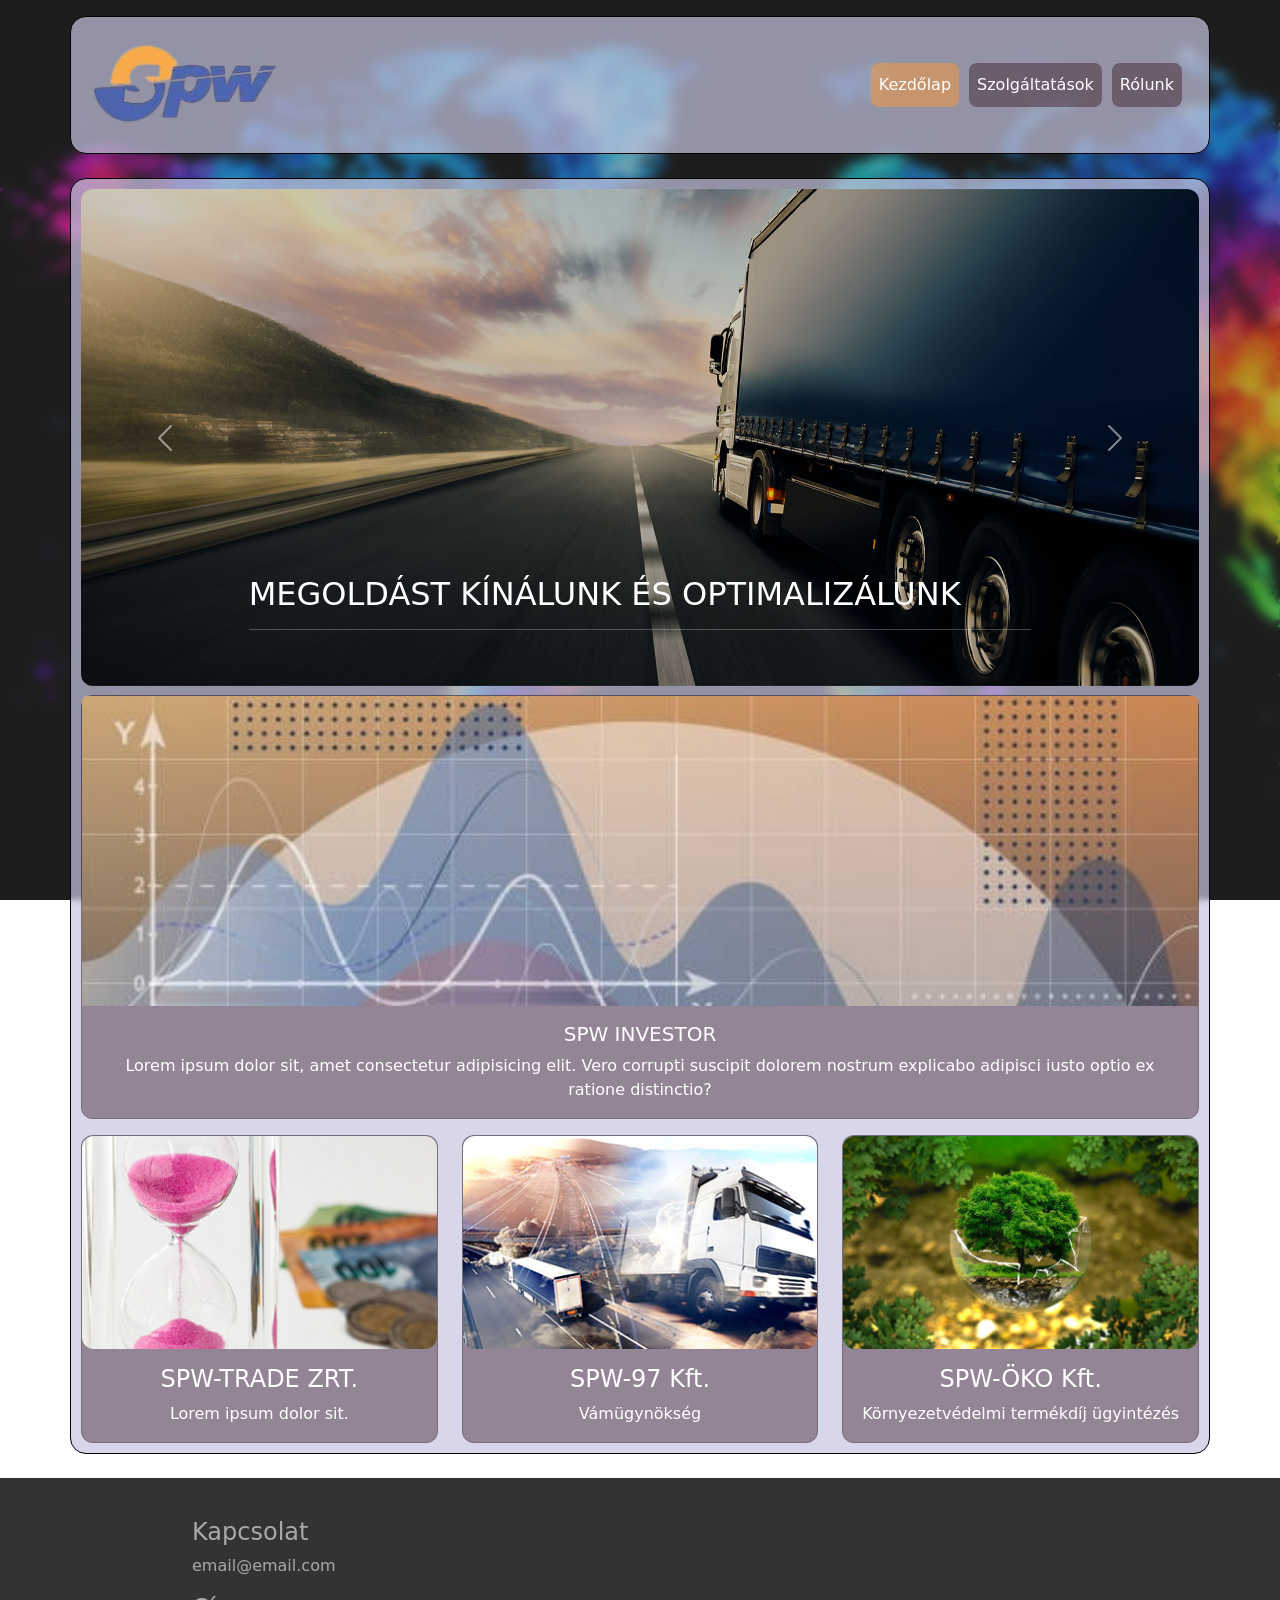
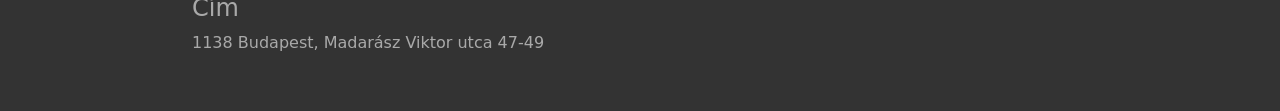
==== index.html @ d79ac4b3 "cropped logo" ====
<!DOCTYPE html>
<html lang="hu">

<head>
    <meta charset="UTF-8">
    <meta name="viewport" content="width=device-width, initial-scale=1.0">
    <title>SPW Csoport - Vámügynökség</title>
    <link href="https://cdn.jsdelivr.net/npm/bootstrap@5.3.8/dist/css/bootstrap.min.css" rel="stylesheet"
        integrity="sha384-sRIl4kxILFvY47J16cr9ZwB07vP4J8+LH7qKQnuqkuIAvNWLzeN8tE5YBujZqJLB" crossorigin="anonymous">
    <link rel="stylesheet" href="css/style.css">
</head>

<body>
    <div class="container my-3" id="navbar">
        <nav class="navbar navbar-expand-lg">
            <div class="container-fluid">
                <a class="navbar-brand" href="#">
                    <img src="Pics/SPWLogo.png" alt="SPW logó">
                </a>
                <button class="navbar-toggler" type="button" data-bs-toggle="collapse"
                    data-bs-target="#navbarNavAltMarkup" aria-controls="navbarNavAltMarkup" aria-expanded="false"
                    aria-label="Menü váltása">
                    <span class="navbar-toggler-icon"></span>
                </button>
                <div class="collapse navbar-collapse" id="navbarNavAltMarkup">
                    <div class="navbar-nav ms-auto">
                        <a class="nav-link active" aria-current="page" href="index.html">Kezdőlap</a>
                        <a class="nav-link" href="services.html">Szolgáltatások</a>
                        <a class="nav-link" href="about.html">Rólunk</a>
                    </div>
                </div>
            </div>
        </nav>
    </div>
    <div class="container my-4" style="margin-top: 160px;">
        <div class="carousel-center" style="margin-bottom: 9px;">
            <div id="carouselExampleAutoplaying" class="carousel slide" data-bs-ride="carousel">
                <div class="carousel-inner">
                    <div class="carousel-item active">
                        <img src="Pics/slide01.jpg" class="d-block mx-auto w-100" alt="Slide 1">
                        <div class="carousel-caption text-start">
                            <h2>
                                MEGOLDÁST KÍNÁLUNK ÉS OPTIMALIZÁLUNK
                            </h2>
                            <hr>
                        </div>
                    </div>
                    <div class="carousel-item">
                        <img src="Pics/slide02.jpg" class="d-block mx-auto w-100" alt="Slide 2">
                        <div class="carousel-caption text-start">
                            <h2>
                                TELJESKÖRŰ VÁMÜGYINTÉZÉS
                            </h2>
                            <hr>
                        </div>
                    </div>
                    <div class="carousel-item">
                        <img src="Pics/spw-slide3-oko.jpg" class="d-block mx-auto w-100" alt="Slide 3">
                        <div class="carousel-caption text-start">
                            <h2>
                                SPW ŐKO KFT.
                            </h2>
                            <hr>
                            <p>
                                Környezetvédelmi termékdíj ügyintézés
                            </p>
                        </div>
                    </div>
                </div>
                <button class="carousel-control-prev" type="button" data-bs-target="#carouselExampleAutoplaying"
                    data-bs-slide="prev">
                    <span class="carousel-control-prev-icon" aria-hidden="true"></span>
                    <span class="visually-hidden">Előző</span>
                </button>
                <button class="carousel-control-next" type="button" data-bs-target="#carouselExampleAutoplaying"
                    data-bs-slide="next">
                    <span class="carousel-control-next-icon" aria-hidden="true"></span>
                    <span class="visually-hidden">Következő</span>
                </button>
            </div>
        </div>

        <div class="card mb-3" style="border-radius: 12px;">
            <img src="Pics/graph.jpg" class="card-img-top" alt="...">
            <div class="card-body">
                <h5 class="card-title">SPW INVESTOR</h5>
                Lorem ipsum dolor sit, amet consectetur adipisicing elit. Vero corrupti suscipit dolorem nostrum explicabo adipisci iusto optio ex ratione distinctio?
    
            </div>
        </div>
        <div class="row row-cols-lg-3 row-cols-md-3 row-cols-sm-1 row-cols-1">
            <div class="col card-corner">
                <div class="card w-100" style="width: 18rem; border-radius: 12px;">
                    <img src="Pics/spw-investor.jpg" class="card-img-top" alt="..." style="border-radius: 12px;">
                    <div class="card-body">
                        <h4 class="card-text">SPW-TRADE ZRT.</h4>
                        <p class="card-text">Lorem ipsum dolor sit.</p>
                    </div>
                </div>
            </div>
            <div class="col card-corner">
                <div class="card w-100" style="width: 18rem; border-radius: 12px;">
                    <img src="Pics/img01.jpg" class="card-img-top" alt="..." style="border-radius: 12px;">
                    <div class="card-body">
                        <h4 class="card-text">SPW-97 Kft.</h4>
                        <p class="card-text">Vámügynökség</p>
                    </div>
                </div>
            </div>
            <div class="col">
                <div class="card w-100" style="width: 18rem; border-radius: 12px;">
                    <img src="Pics/spw-oko.jpg" class="card-img-top" alt="..." style="border-radius: 12px;">
                    <div class="card-body">
                        <h4 class="card-text">SPW-ÖKO Kft.</h4>
                        <p class="card-text">Környezetvédelmi termékdíj ügyintézés</p>
                    </div>
                </div>
            </div>
        </div>
    </div>
    <footer>
        <h4>Kapcsolat</h4>
        <p>email@email.com</p>

        <h4>Cím</h4>
        <p>
            1138 Budapest,
            Madarász Viktor utca 47-49
        </p>
    </footer>





    <script src="https://cdn.jsdelivr.net/npm/bootstrap@5.3.8/dist/js/bootstrap.bundle.min.js"
        integrity="sha384-FKyoEForCGlyvwx9Hj09JcYn3nv7wiPVlz7YYwJrWVcXK/BmnVDxM+D2scQbITxI"
        crossorigin="anonymous"></script>
</body>

</html>
---- css/style.css ----
* {
    box-sizing: border-box;
}

body {
    position: relative;
    min-height: 100vh;
    background-image: url(../Pics/Neon_Ink_Splash_World_Map.png);
    background-size: cover;
    background-repeat: no-repeat;
    background-attachment: fixed;
    color: rgb(80, 80, 80);
}

body::before {
    content: "";
    position: fixed;
    inset: 0;                      /* top:0; right:0; bottom:0; left:0; helyett */
    background-color: rgba(73, 73, 73, 0.4); 
    backdrop-filter: blur(6px);
    -webkit-backdrop-filter: blur(6px);
    z-index: -1;                  
    pointer-events: none;          /* ne blokkolja a kattintásokat */
}


header {
    text-align: center;
}

/* Konténer - sötét, blur háttér */
.container {
    background: rgba(199, 199, 224, 0.7);
    border-radius: 16px;
    border: 1px solid #000;
    -webkit-backdrop-filter: blur(3px);
    backdrop-filter: blur(3px);
    padding: 10px;
    text-align: center;
}

/* Nav linkek stílusa Bootstrap */
.navbar-nav .nav-link {
    color: white;
    background-color: rgba(45, 12, 23, 0.4);
    padding: 10px;
    margin: 5px;
    border-radius: 8px;
    transition: transform 100ms ease, background-color 100ms ease;
}
#navbar{
    position: sticky;
    overflow: hidden;
    top: 0;
    z-index: 2; 
}

.navbar-nav .nav-link:hover,
.navbar-nav .nav-link:focus {
    color: #fff;
    transform: scale(1.15);
    background-color: rgba(235, 152, 73, 0.8);
    border: 2px solid navy;
    border-radius: 8px;
}

.navbar-nav .nav-link.active {
    background-color: rgba(235, 152, 73, 0.6);
    color: #fff;
}

/* Logó */
.navbar-brand img {
    height: 90px;
    width: auto;
}

/* Carousel középre igazítása */
.carousel-center {
    display: flex;
    justify-content: center;
}

.carousel-center .carousel {
    width: 100%;
}

.carousel-center .carousel-item img {
    border-radius: 12px;
}

/* Mobilon kisebb margók */
@media (max-width: 768px) {
    .carousel-center .carousel {
        width: 100%;
    }
    .navbar-nav .nav-link {
        margin: 2px 0;
    }
}

footer{
    background-color: rgba(0,0,0,0.8);
    padding: 40px 15%;
    color: darkgrey;
}
.card-img-top:hover{
    opacity: 80%;
        
}
.card{
    background-color: rgba(45, 12, 23, 0.4);
    color: white;
}
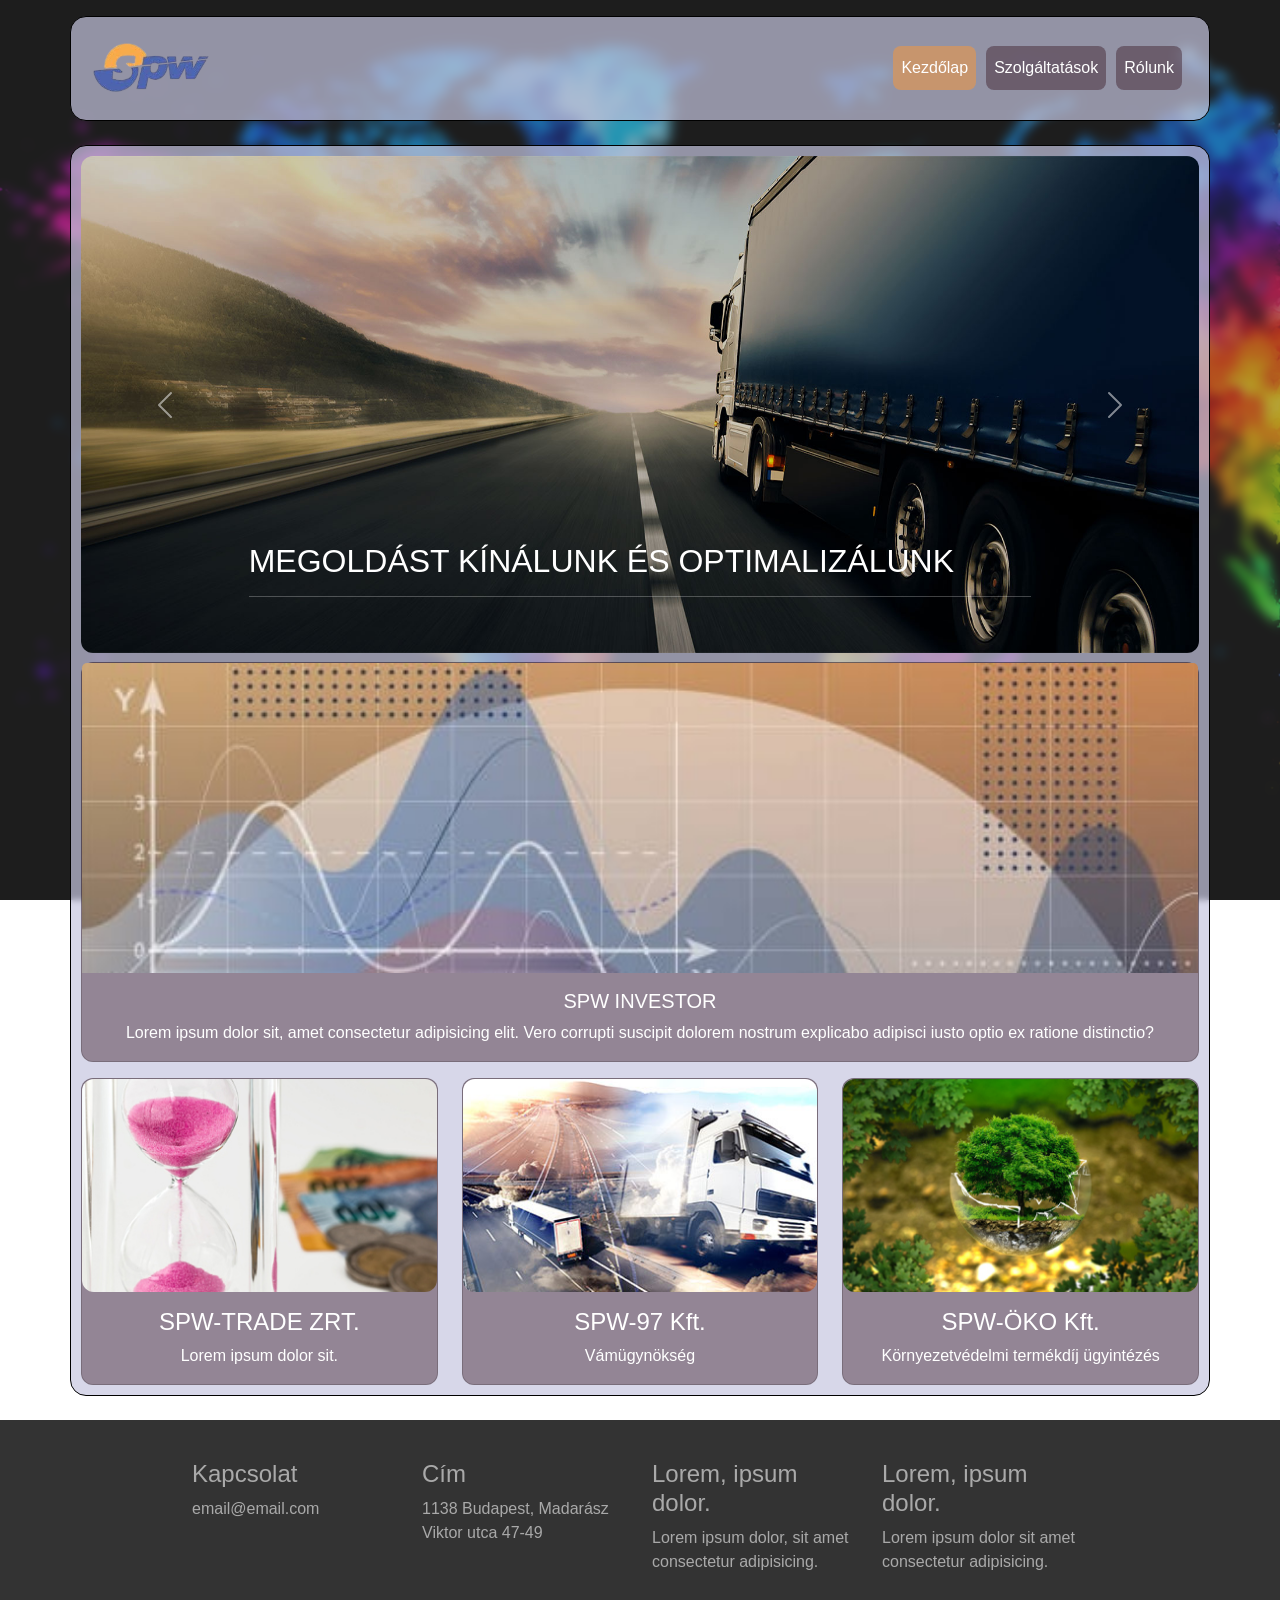
==== commit 4605694d: "footer" ====
--- a/index.html
+++ b/index.html
@@ -15,7 +15,7 @@
         <nav class="navbar navbar-expand-lg">
             <div class="container-fluid">
                 <a class="navbar-brand" href="#">
-                    <img src="Pics/SPWLogo.png" alt="SPW logó">
+                    <img src="Pics/SPWLogo.png" alt="SPW logó" style="width: 120px; height:auto;">
                 </a>
                 <button class="navbar-toggler" type="button" data-bs-toggle="collapse"
                     data-bs-target="#navbarNavAltMarkup" aria-controls="navbarNavAltMarkup" aria-expanded="false"
@@ -39,7 +39,7 @@
                     <div class="carousel-item active">
                         <img src="Pics/slide01.jpg" class="d-block mx-auto w-100" alt="Slide 1">
                         <div class="carousel-caption text-start">
-                            <h2>
+                            <h2 class="white-h2">
                                 MEGOLDÁST KÍNÁLUNK ÉS OPTIMALIZÁLUNK
                             </h2>
                             <hr>
@@ -48,7 +48,7 @@
                     <div class="carousel-item">
                         <img src="Pics/slide02.jpg" class="d-block mx-auto w-100" alt="Slide 2">
                         <div class="carousel-caption text-start">
-                            <h2>
+                            <h2 class="white-h2">
                                 TELJESKÖRŰ VÁMÜGYINTÉZÉS
                             </h2>
                             <hr>
@@ -57,11 +57,11 @@
                     <div class="carousel-item">
                         <img src="Pics/spw-slide3-oko.jpg" class="d-block mx-auto w-100" alt="Slide 3">
                         <div class="carousel-caption text-start">
-                            <h2>
+                            <h2 class="white-h2">
                                 SPW ŐKO KFT.
                             </h2>
                             <hr>
-                            <p>
+                            <p class="white-p">
                                 Környezetvédelmi termékdíj ügyintézés
                             </p>
                         </div>
@@ -84,8 +84,9 @@
             <img src="Pics/graph.jpg" class="card-img-top" alt="...">
             <div class="card-body">
                 <h5 class="card-title">SPW INVESTOR</h5>
-                Lorem ipsum dolor sit, amet consectetur adipisicing elit. Vero corrupti suscipit dolorem nostrum explicabo adipisci iusto optio ex ratione distinctio?
-    
+                Lorem ipsum dolor sit, amet consectetur adipisicing elit. Vero corrupti suscipit dolorem nostrum
+                explicabo adipisci iusto optio ex ratione distinctio?
+
             </div>
         </div>
         <div class="row row-cols-lg-3 row-cols-md-3 row-cols-sm-1 row-cols-1">
@@ -119,14 +120,28 @@
         </div>
     </div>
     <footer>
-        <h4>Kapcsolat</h4>
-        <p>email@email.com</p>
+        <div class="row row-cols-lg-4 row-cols-md-2 row-cols-1">
+            <div class="col">
 
-        <h4>Cím</h4>
-        <p>
-            1138 Budapest,
-            Madarász Viktor utca 47-49
-        </p>
+                <h4>Kapcsolat</h4>
+                <p>email@email.com</p>
+            </div>
+            <div class="col">
+                <h4>Cím</h4>
+                <p>
+                    1138 Budapest,
+                    Madarász Viktor utca 47-49
+                </p>
+            </div>
+            <div class="col">
+                <h4>Lorem, ipsum dolor.</h4>
+                Lorem ipsum dolor, sit amet consectetur adipisicing.
+            </div>
+            <div class="col">
+                <h4>Lorem, ipsum dolor.</h4>
+                <p>Lorem ipsum dolor sit amet consectetur adipisicing.</p>
+            </div>
+        </div>
     </footer>
 
 
--- a/css/style.css
+++ b/css/style.css
@@ -11,6 +11,7 @@
     background-repeat: no-repeat;
     background-attachment: fixed;
     color: rgb(80, 80, 80);
+    font-family: Helvetica;
 }
 
 body::before {
@@ -112,4 +113,10 @@
 .card{
     background-color: rgba(45, 12, 23, 0.4);
     color: white;
+}
+h2{
+    color: #404040;
+}
+.white-h2, .white-p{
+    color:white;
 }
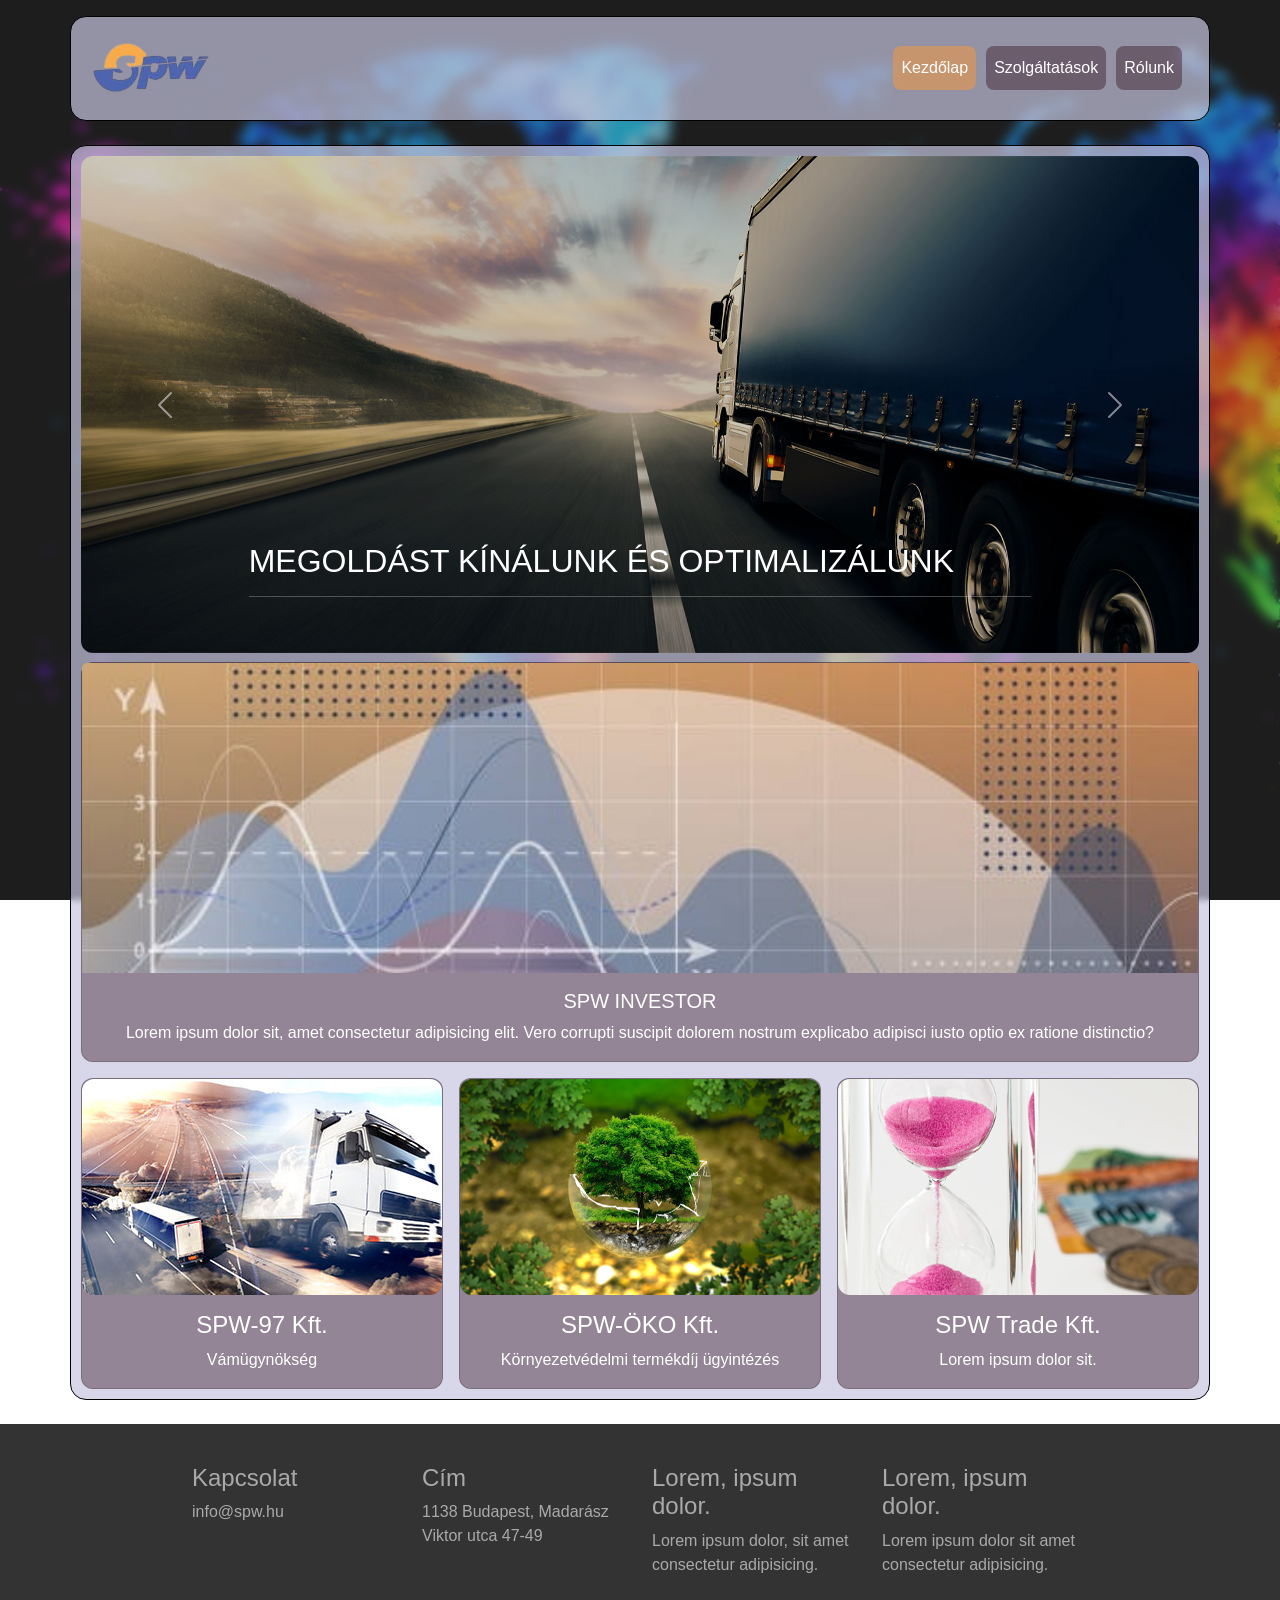
==== commit 648a1955: "fixed typos" ====
--- a/index.html
+++ b/index.html
@@ -14,7 +14,7 @@
     <div class="container my-3" id="navbar">
         <nav class="navbar navbar-expand-lg">
             <div class="container-fluid">
-                <a class="navbar-brand" href="#">
+                <a class="navbar-brand" href="index.html">
                     <img src="Pics/SPWLogo.png" alt="SPW logó" style="width: 120px; height:auto;">
                 </a>
                 <button class="navbar-toggler" type="button" data-bs-toggle="collapse"
@@ -58,7 +58,7 @@
                         <img src="Pics/spw-slide3-oko.jpg" class="d-block mx-auto w-100" alt="Slide 3">
                         <div class="carousel-caption text-start">
                             <h2 class="white-h2">
-                                SPW ŐKO KFT.
+                                SPW-ÖKO Kft.
                             </h2>
                             <hr>
                             <p class="white-p">
@@ -89,16 +89,7 @@
 
             </div>
         </div>
-        <div class="row row-cols-lg-3 row-cols-md-3 row-cols-sm-1 row-cols-1">
-            <div class="col card-corner">
-                <div class="card w-100" style="width: 18rem; border-radius: 12px;">
-                    <img src="Pics/spw-investor.jpg" class="card-img-top" alt="..." style="border-radius: 12px;">
-                    <div class="card-body">
-                        <h4 class="card-text">SPW-TRADE ZRT.</h4>
-                        <p class="card-text">Lorem ipsum dolor sit.</p>
-                    </div>
-                </div>
-            </div>
+        <div class="row row-cols-lg-3 row-cols-md-3 row-cols-sm-1 row-cols-1 g-3">
             <div class="col card-corner">
                 <div class="card w-100" style="width: 18rem; border-radius: 12px;">
                     <img src="Pics/img01.jpg" class="card-img-top" alt="..." style="border-radius: 12px;">
@@ -117,6 +108,15 @@
                     </div>
                 </div>
             </div>
+            <div class="col card-corner">
+                <div class="card w-100" style="width: 18rem; border-radius: 12px;">
+                    <img src="Pics/spw-investor.jpg" class="card-img-top" alt="..." style="border-radius: 12px;">
+                    <div class="card-body">
+                        <h4 class="card-text">SPW Trade Kft.</h4>
+                        <p class="card-text">Lorem ipsum dolor sit.</p>
+                    </div>
+                </div>
+            </div>
         </div>
     </div>
     <footer>
@@ -124,7 +124,7 @@
             <div class="col">
 
                 <h4>Kapcsolat</h4>
-                <p>email@email.com</p>
+                <p>info@spw.hu</p>
             </div>
             <div class="col">
                 <h4>Cím</h4>
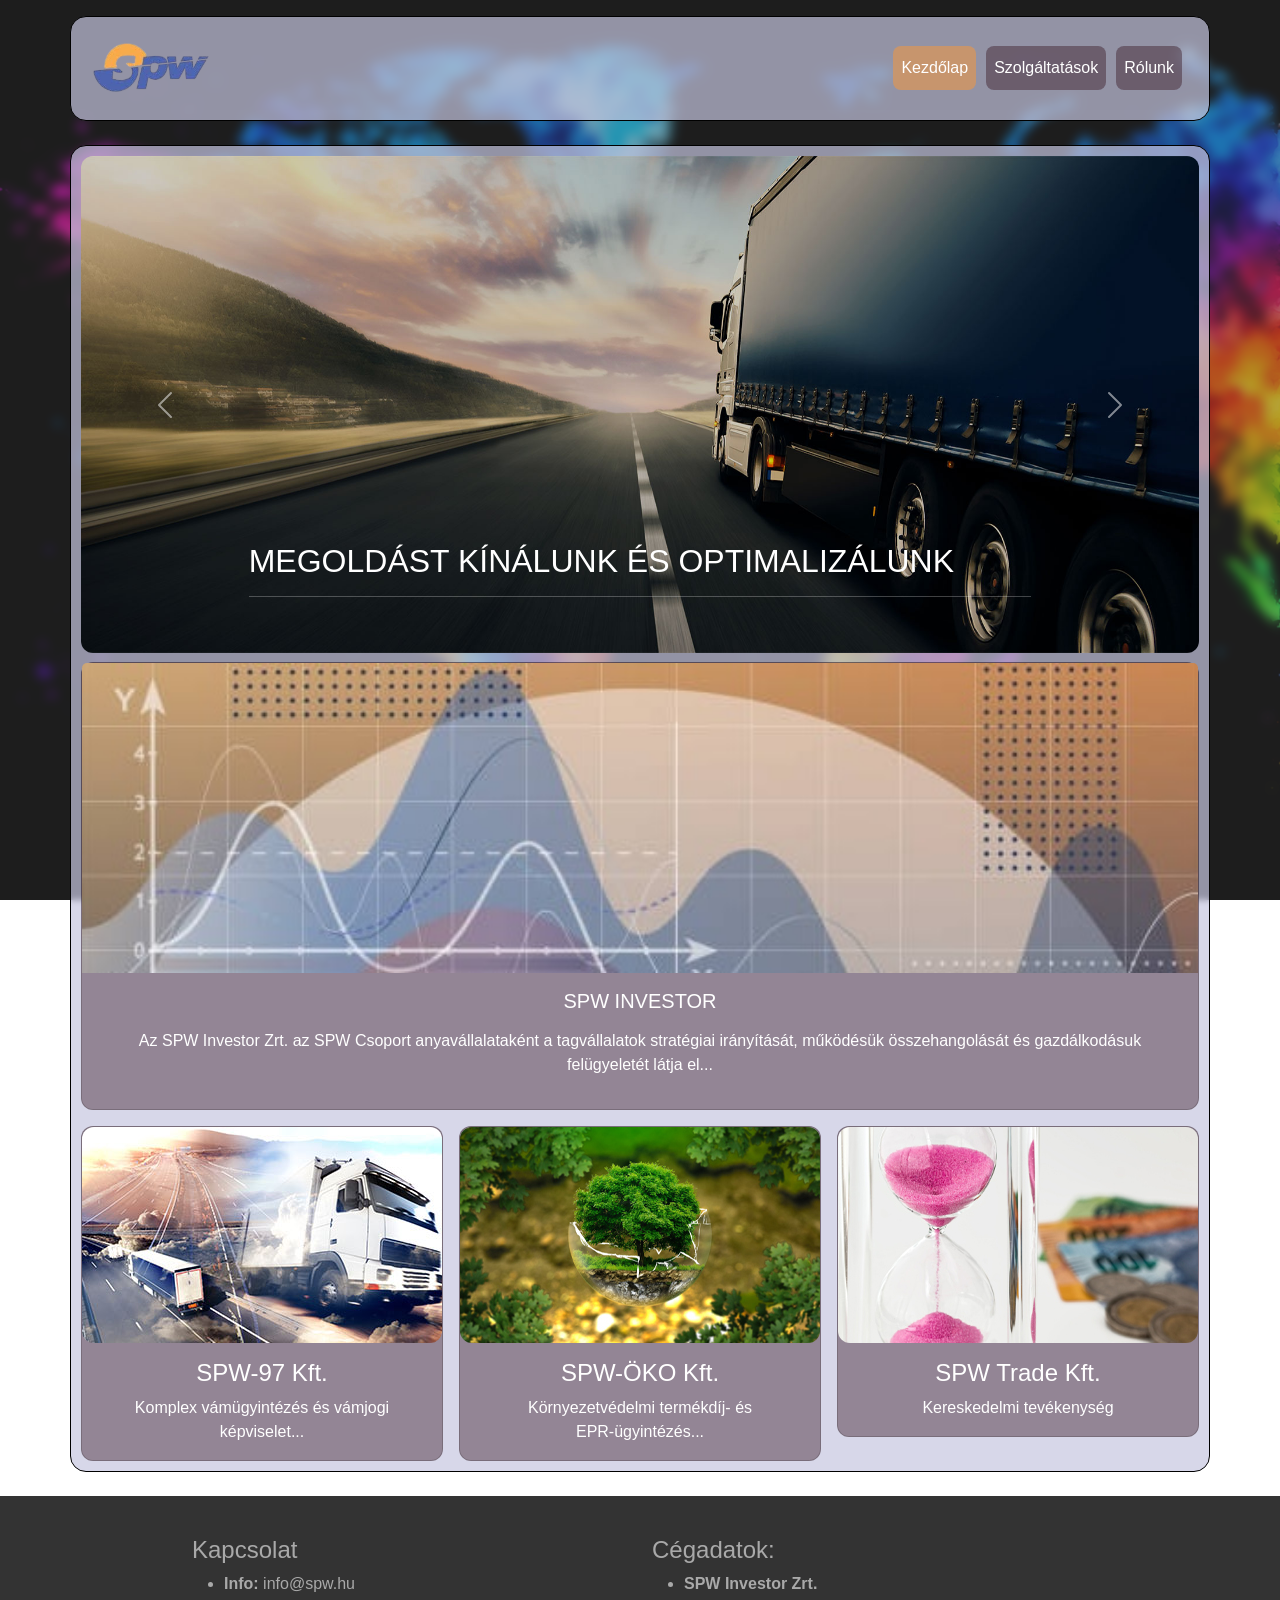
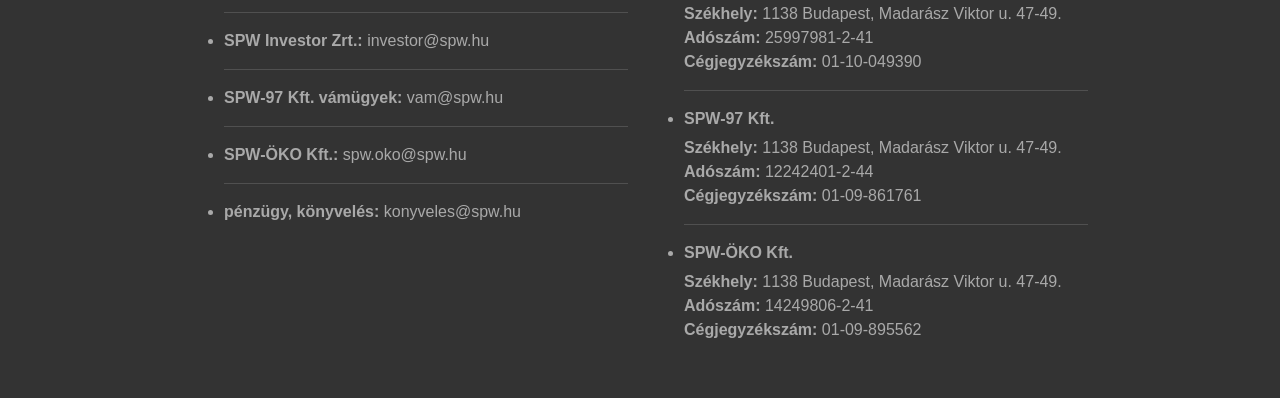
==== commit 2dd4348f: "table + fixed issues" ====
--- a/index.html
+++ b/index.html
@@ -84,9 +84,11 @@
             <img src="Pics/graph.jpg" class="card-img-top" alt="...">
             <div class="card-body">
                 <h5 class="card-title">SPW INVESTOR</h5>
-                Lorem ipsum dolor sit, amet consectetur adipisicing elit. Vero corrupti suscipit dolorem nostrum
-                explicabo adipisci iusto optio ex ratione distinctio?
-
+                <p class="card-text"></p><a href="about.html#investor">
+                    Az SPW Investor Zrt. az SPW Csoport anyavállalataként a tagvállalatok
+                    stratégiai irányítását,
+                    működésük összehangolását és gazdálkodásuk felügyeletét látja el...
+                </a></p>
             </div>
         </div>
         <div class="row row-cols-lg-3 row-cols-md-3 row-cols-sm-1 row-cols-1 g-3">
@@ -95,7 +97,8 @@
                     <img src="Pics/img01.jpg" class="card-img-top" alt="..." style="border-radius: 12px;">
                     <div class="card-body">
                         <h4 class="card-text">SPW-97 Kft.</h4>
-                        <p class="card-text">Vámügynökség</p>
+                        <p class="card-text"><a href="about.html#spw97">Komplex vámügyintézés és vámjogi képviselet...</a>
+                        </p>
                     </div>
                 </div>
             </div>
@@ -104,7 +107,7 @@
                     <img src="Pics/spw-oko.jpg" class="card-img-top" alt="..." style="border-radius: 12px;">
                     <div class="card-body">
                         <h4 class="card-text">SPW-ÖKO Kft.</h4>
-                        <p class="card-text">Környezetvédelmi termékdíj ügyintézés</p>
+                        <p class="card-text"><a href="about.html#spwoko">Környezetvédelmi termékdíj- és EPR-ügyintézés...</a></p>
                     </div>
                 </div>
             </div>
@@ -113,33 +116,57 @@
                     <img src="Pics/spw-investor.jpg" class="card-img-top" alt="..." style="border-radius: 12px;">
                     <div class="card-body">
                         <h4 class="card-text">SPW Trade Kft.</h4>
-                        <p class="card-text">Lorem ipsum dolor sit.</p>
+                        <p class="card-text">Kereskedelmi tevékenység</p>
                     </div>
                 </div>
             </div>
         </div>
     </div>
     <footer>
-        <div class="row row-cols-lg-4 row-cols-md-2 row-cols-1">
+        <div class="row row-cols-md-2 row-cols-1">
             <div class="col">
 
                 <h4>Kapcsolat</h4>
-                <p>info@spw.hu</p>
+                <ul>
+                    <li><strong>Info:</strong> info@spw.hu</li>
+                    <hr>
+                    <li><strong>SPW Investor Zrt.:</strong> investor@spw.hu</li>
+                    <hr>
+                    <li><strong>SPW-97 Kft. vámügyek:</strong> vam@spw.hu</li>
+                    <hr>
+                    <li><strong>SPW-ÖKO Kft.:</strong> spw.oko@spw.hu</li>
+                    <hr>
+                    <li><strong>pénzügy, könyvelés:</strong> konyveles@spw.hu</li>
+                </ul>
+                <br>
             </div>
             <div class="col">
-                <h4>Cím</h4>
-                <p>
-                    1138 Budapest,
-                    Madarász Viktor utca 47-49
-                </p>
-            </div>
-            <div class="col">
-                <h4>Lorem, ipsum dolor.</h4>
-                Lorem ipsum dolor, sit amet consectetur adipisicing.
-            </div>
-            <div class="col">
-                <h4>Lorem, ipsum dolor.</h4>
-                <p>Lorem ipsum dolor sit amet consectetur adipisicing.</p>
+                <h4>Cégadatok:</h4>
+                <ul>
+
+                    <li>
+                        <h6><strong>SPW Investor Zrt.</strong></h6>
+                        <strong>Székhely:</strong> 1138 Budapest, Madarász Viktor u. 47-49.</br>
+                        <strong>Adószám:</strong> 25997981-2-41</br>
+                        <strong>Cégjegyzékszám:</strong> 01-10-049390
+                        <hr>
+                    </li>
+                    <li>
+                        <h6><strong>SPW-97 Kft.</strong></h6>
+                        <strong>Székhely:</strong> 1138 Budapest, Madarász Viktor u. 47-49.</br>
+                        <strong>Adószám:</strong> 12242401-2-44</br>
+                        <strong>Cégjegyzékszám:</strong> 01-09-861761
+                        <hr>
+                    </li>
+                    <li>
+                        <h6><strong>SPW-ÖKO Kft.</strong></h6>
+                        <strong>Székhely:</strong> 1138 Budapest, Madarász Viktor u. 47-49.</br>
+                        <strong>Adószám:</strong> 14249806-2-41</br>
+                        <strong>Cégjegyzékszám:</strong> 01-09-895562
+                    </li>
+
+                </ul>
+
             </div>
         </div>
     </footer>
--- a/css/style.css
+++ b/css/style.css
@@ -114,9 +114,32 @@
     background-color: rgba(45, 12, 23, 0.4);
     color: white;
 }
+.list-group-item{
+    background-color: rgba(0, 0, 0, 0.5);
+    color: white;
+}
 h2{
     color: #404040;
 }
 .white-h2, .white-p{
     color:white;
+}
+a{
+    text-decoration:none;
+    color: white;
+}
+a:hover{
+    text-decoration: underline;
+    color: rgb(235, 152, 73)
+}
+#investor, #spw97, #spwoko{
+    scroll-margin-top: 110px; /* ne legyen útban a navigációs sáv scrollspy használatával */
+}
+table{
+    border-radius:8px;
+    background-color: rgba(0, 0, 0, 0.5);
+    color: white;
+    margin: 3px;
+    padding: 3px;
+    
 }
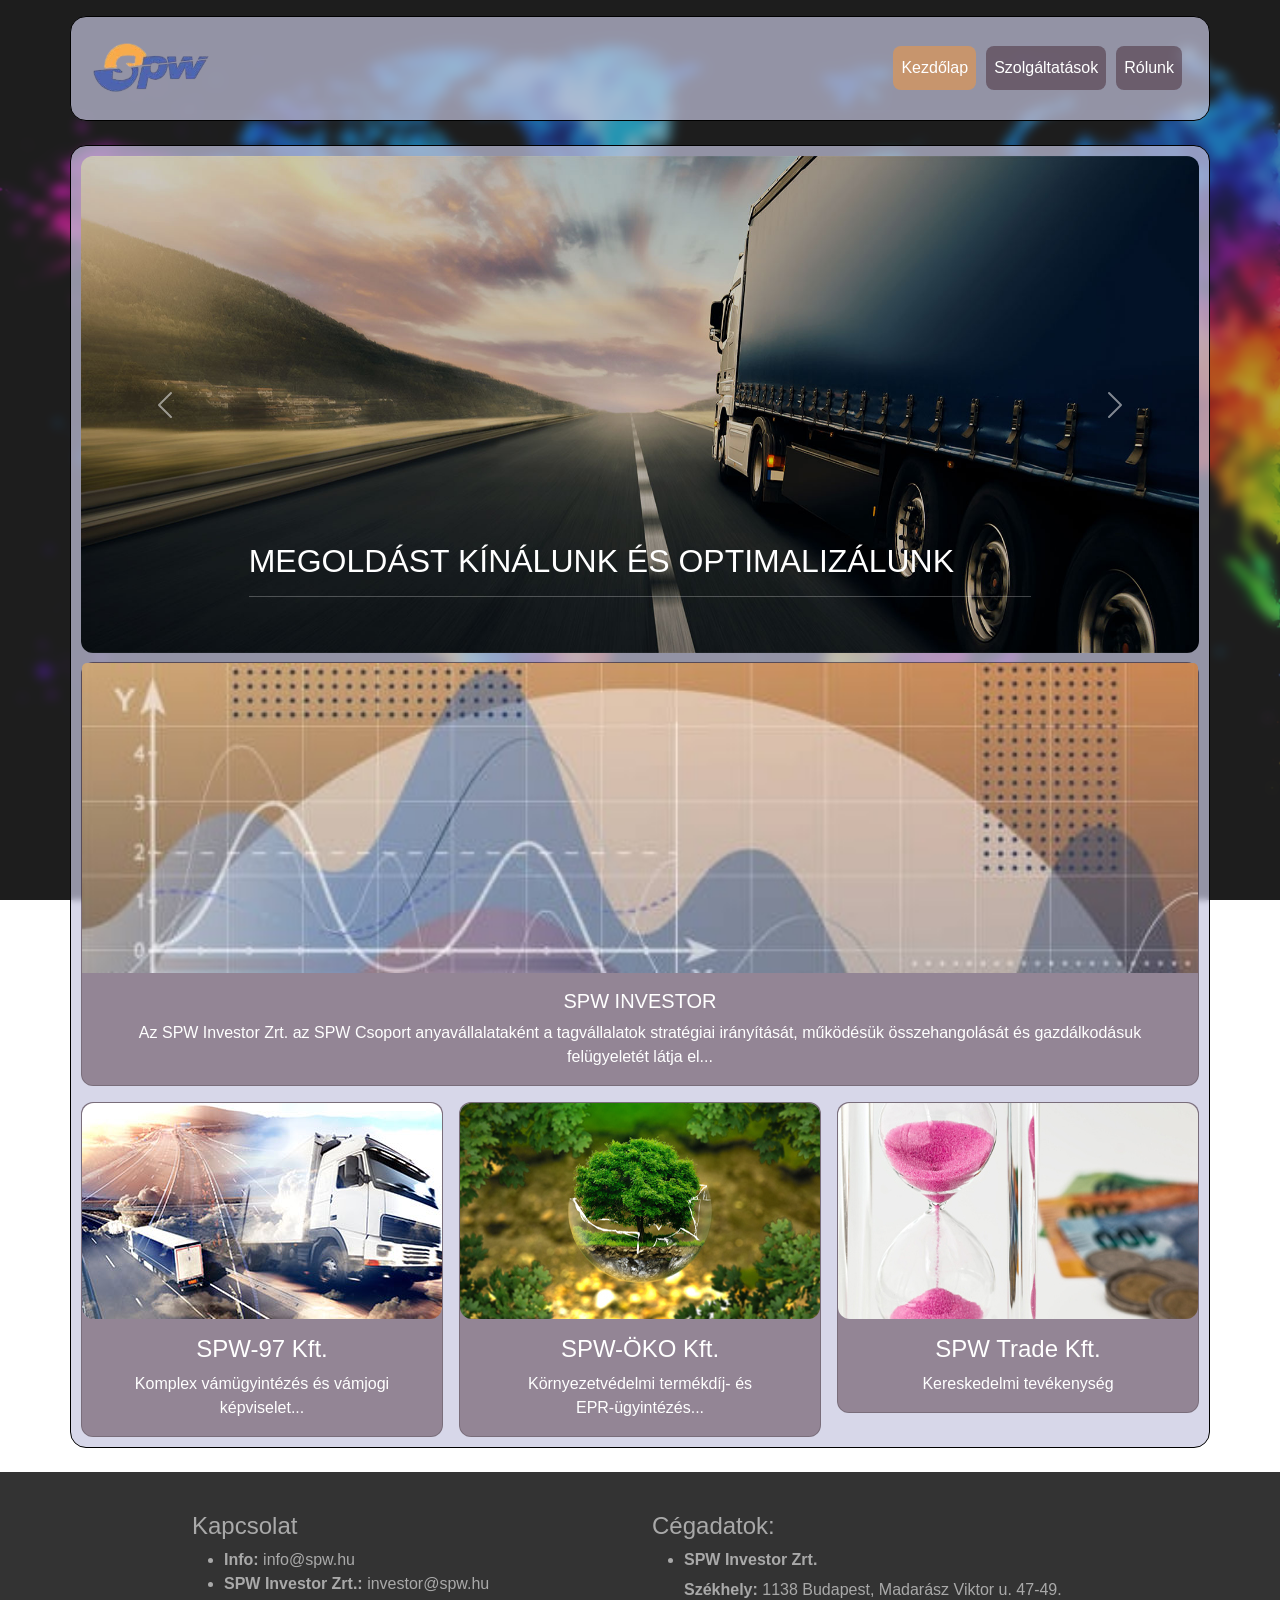
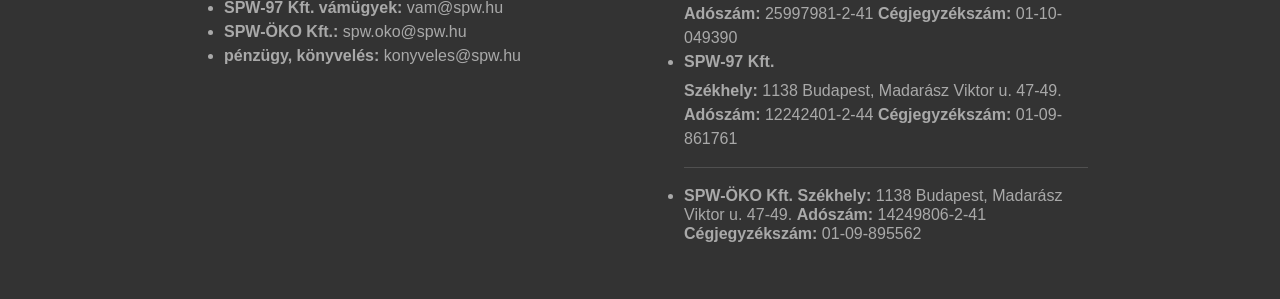
==== commit e13020a6: "W3 validation" ====
--- a/index.html
+++ b/index.html
@@ -84,11 +84,11 @@
             <img src="Pics/graph.jpg" class="card-img-top" alt="...">
             <div class="card-body">
                 <h5 class="card-title">SPW INVESTOR</h5>
-                <p class="card-text"></p><a href="about.html#investor">
+                <p class="card-text"><a href="about.html#investor">
                     Az SPW Investor Zrt. az SPW Csoport anyavállalataként a tagvállalatok
                     stratégiai irányítását,
                     működésük összehangolását és gazdálkodásuk felügyeletét látja el...
-                </a></p>
+                </a>
             </div>
         </div>
         <div class="row row-cols-lg-3 row-cols-md-3 row-cols-sm-1 row-cols-1 g-3">
@@ -129,13 +129,13 @@
                 <h4>Kapcsolat</h4>
                 <ul>
                     <li><strong>Info:</strong> info@spw.hu</li>
-                    <hr>
+                    
                     <li><strong>SPW Investor Zrt.:</strong> investor@spw.hu</li>
-                    <hr>
+                    
                     <li><strong>SPW-97 Kft. vámügyek:</strong> vam@spw.hu</li>
-                    <hr>
+                    
                     <li><strong>SPW-ÖKO Kft.:</strong> spw.oko@spw.hu</li>
-                    <hr>
+                    
                     <li><strong>pénzügy, könyvelés:</strong> konyveles@spw.hu</li>
                 </ul>
                 <br>
@@ -146,22 +146,22 @@
 
                     <li>
                         <h6><strong>SPW Investor Zrt.</strong></h6>
-                        <strong>Székhely:</strong> 1138 Budapest, Madarász Viktor u. 47-49.</br>
-                        <strong>Adószám:</strong> 25997981-2-41</br>
+                        <strong>Székhely:</strong> 1138 Budapest, Madarász Viktor u. 47-49.
+                        <strong>Adószám:</strong> 25997981-2-41
                         <strong>Cégjegyzékszám:</strong> 01-10-049390
-                        <hr>
+                        
                     </li>
                     <li>
                         <h6><strong>SPW-97 Kft.</strong></h6>
-                        <strong>Székhely:</strong> 1138 Budapest, Madarász Viktor u. 47-49.</br>
-                        <strong>Adószám:</strong> 12242401-2-44</br>
+                        <strong>Székhely:</strong> 1138 Budapest, Madarász Viktor u. 47-49.
+                        <strong>Adószám:</strong> 12242401-2-44
                         <strong>Cégjegyzékszám:</strong> 01-09-861761
                         <hr>
                     </li>
                     <li>
-                        <h6><strong>SPW-ÖKO Kft.</strong></h6>
-                        <strong>Székhely:</strong> 1138 Budapest, Madarász Viktor u. 47-49.</br>
-                        <strong>Adószám:</strong> 14249806-2-41</br>
+                        <h6><strong>SPW-ÖKO Kft.</strong>
+                        <strong>Székhely:</strong> 1138 Budapest, Madarász Viktor u. 47-49.
+                        <strong>Adószám:</strong> 14249806-2-41
                         <strong>Cégjegyzékszám:</strong> 01-09-895562
                     </li>
 
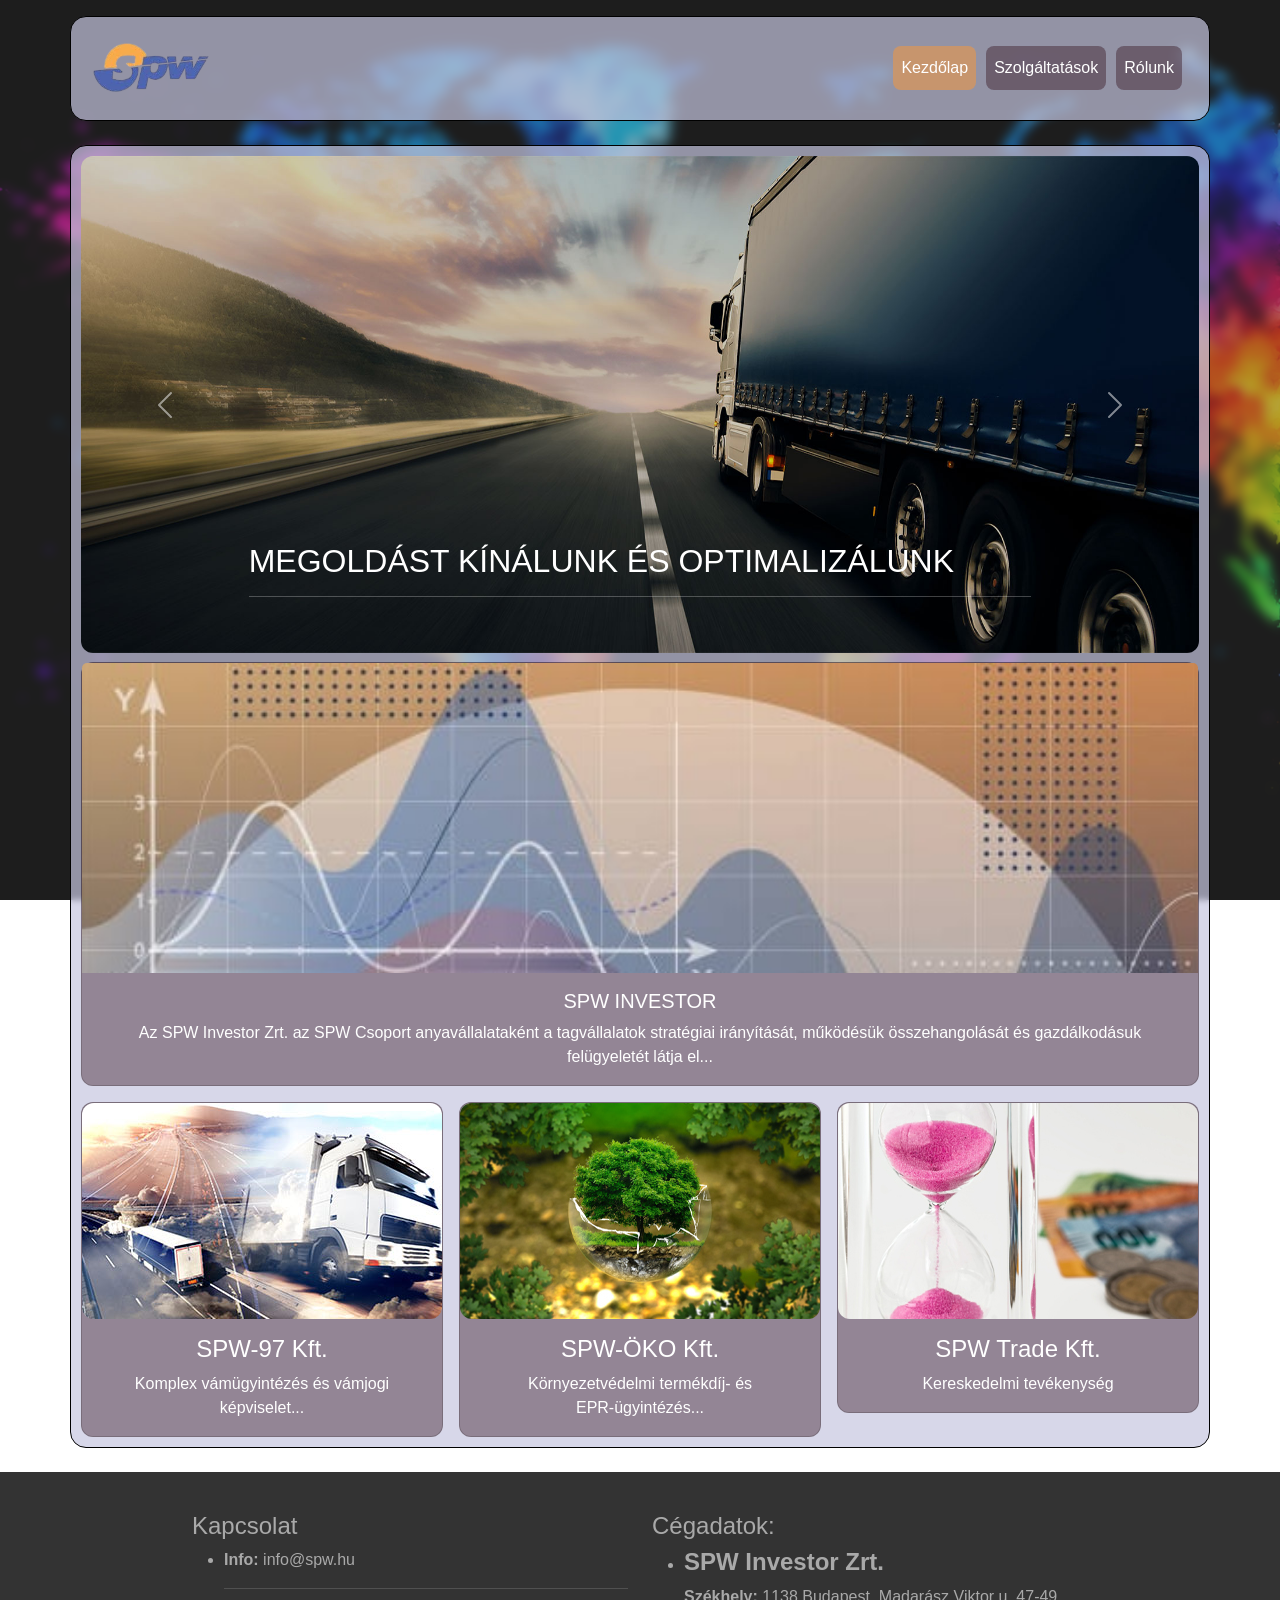
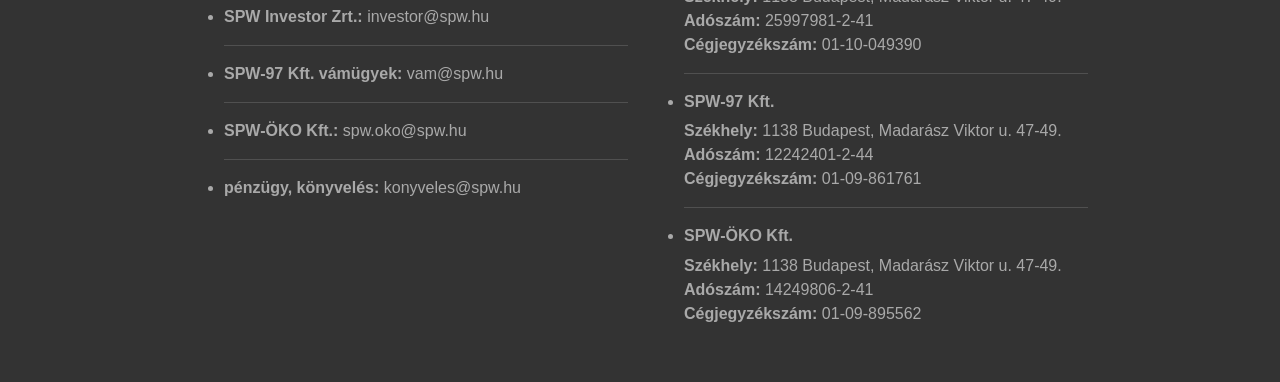
==== commit 36ad7e92: "W3 validation" ====
--- a/index.html
+++ b/index.html
@@ -129,13 +129,13 @@
                 <h4>Kapcsolat</h4>
                 <ul>
                     <li><strong>Info:</strong> info@spw.hu</li>
-                    
+                    <hr>
                     <li><strong>SPW Investor Zrt.:</strong> investor@spw.hu</li>
-                    
+                    <hr>
                     <li><strong>SPW-97 Kft. vámügyek:</strong> vam@spw.hu</li>
-                    
+                    <hr>
                     <li><strong>SPW-ÖKO Kft.:</strong> spw.oko@spw.hu</li>
-                    
+                    <hr>
                     <li><strong>pénzügy, könyvelés:</strong> konyveles@spw.hu</li>
                 </ul>
                 <br>
@@ -145,23 +145,23 @@
                 <ul>
 
                     <li>
-                        <h6><strong>SPW Investor Zrt.</strong></h6>
-                        <strong>Székhely:</strong> 1138 Budapest, Madarász Viktor u. 47-49.
-                        <strong>Adószám:</strong> 25997981-2-41
+                        <h4><strong>SPW Investor Zrt.</strong></h4>
+                        <strong>Székhely:</strong> 1138 Budapest, Madarász Viktor u. 47-49.<br>
+                        <strong>Adószám:</strong> 25997981-2-41<br>
                         <strong>Cégjegyzékszám:</strong> 01-10-049390
-                        
+                        <hr>
                     </li>
                     <li>
                         <h6><strong>SPW-97 Kft.</strong></h6>
-                        <strong>Székhely:</strong> 1138 Budapest, Madarász Viktor u. 47-49.
-                        <strong>Adószám:</strong> 12242401-2-44
+                        <strong>Székhely:</strong> 1138 Budapest, Madarász Viktor u. 47-49.<br>
+                        <strong>Adószám:</strong> 12242401-2-44<br>
                         <strong>Cégjegyzékszám:</strong> 01-09-861761
                         <hr>
                     </li>
                     <li>
-                        <h6><strong>SPW-ÖKO Kft.</strong>
-                        <strong>Székhely:</strong> 1138 Budapest, Madarász Viktor u. 47-49.
-                        <strong>Adószám:</strong> 14249806-2-41
+                        <h6><strong>SPW-ÖKO Kft.</strong></h6>
+                        <strong>Székhely:</strong> 1138 Budapest, Madarász Viktor u. 47-49.<br>
+                        <strong>Adószám:</strong> 14249806-2-41<br>
                         <strong>Cégjegyzékszám:</strong> 01-09-895562
                     </li>
 
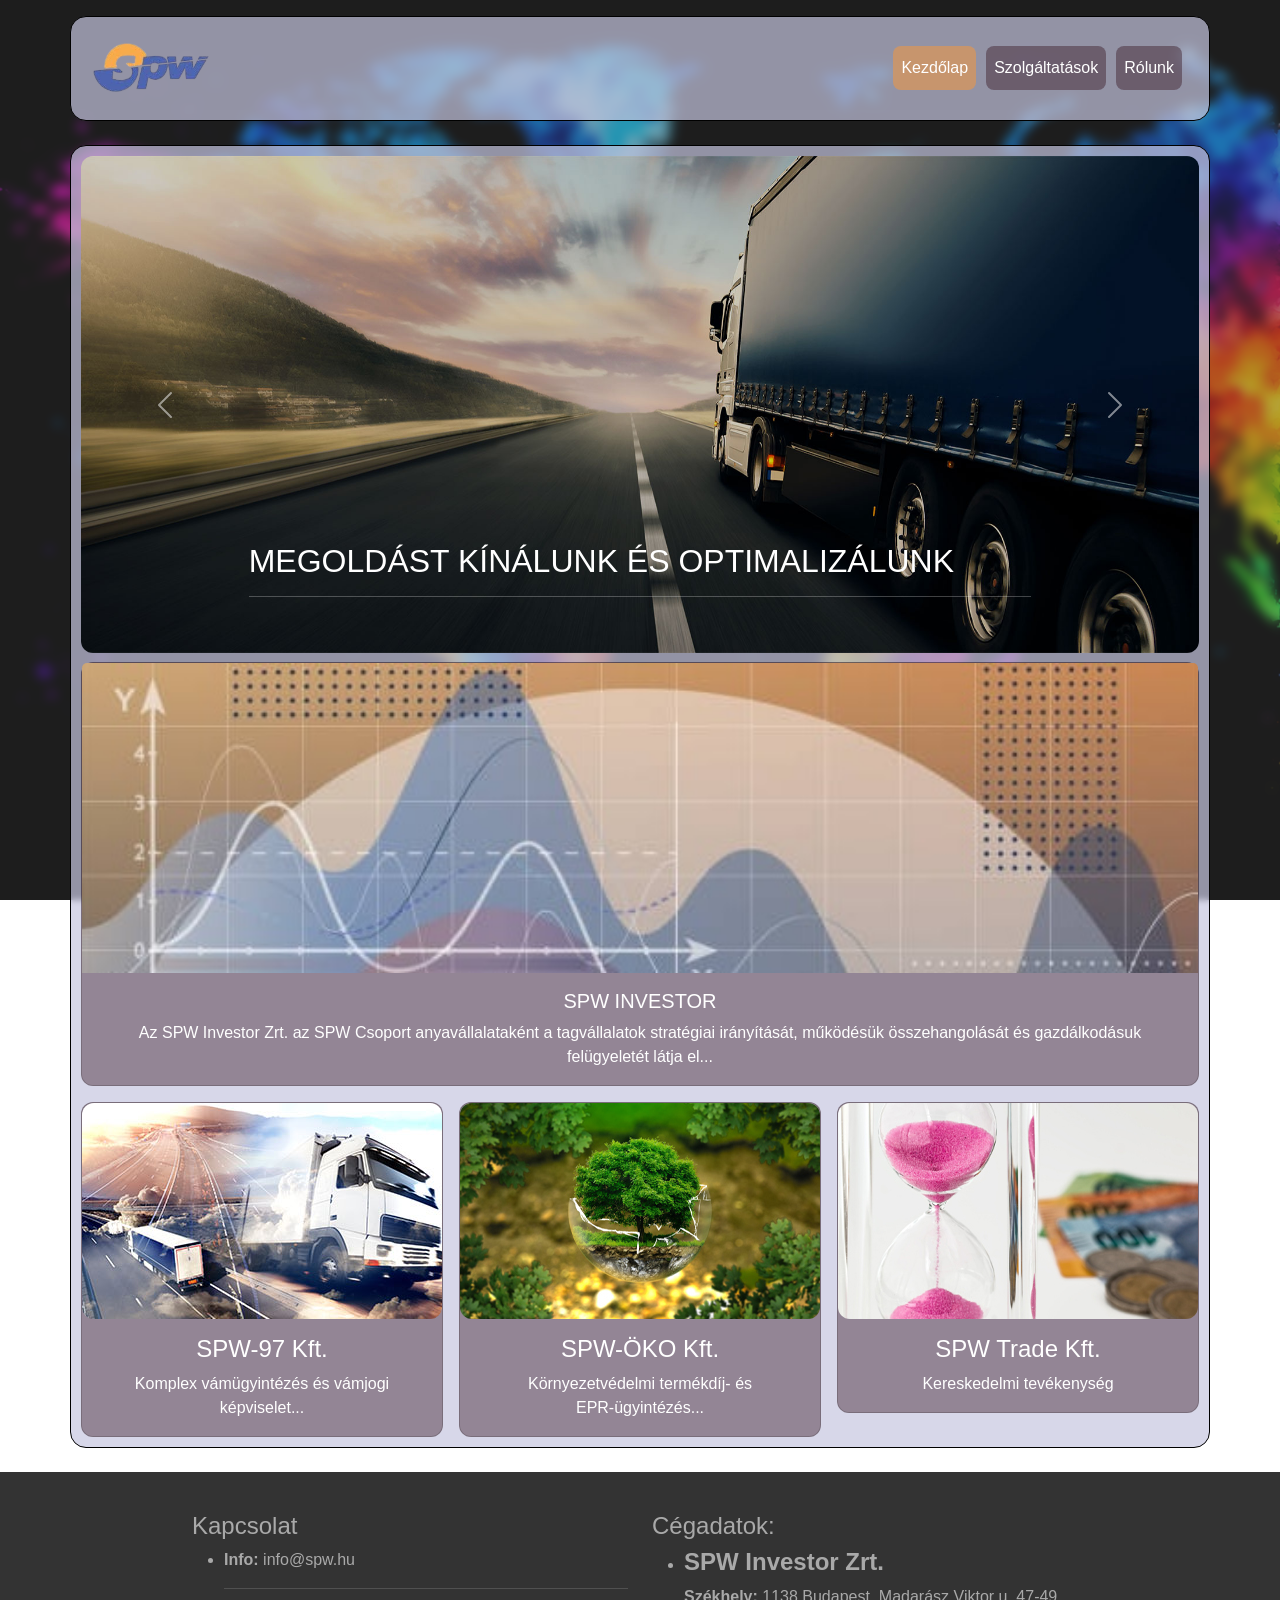
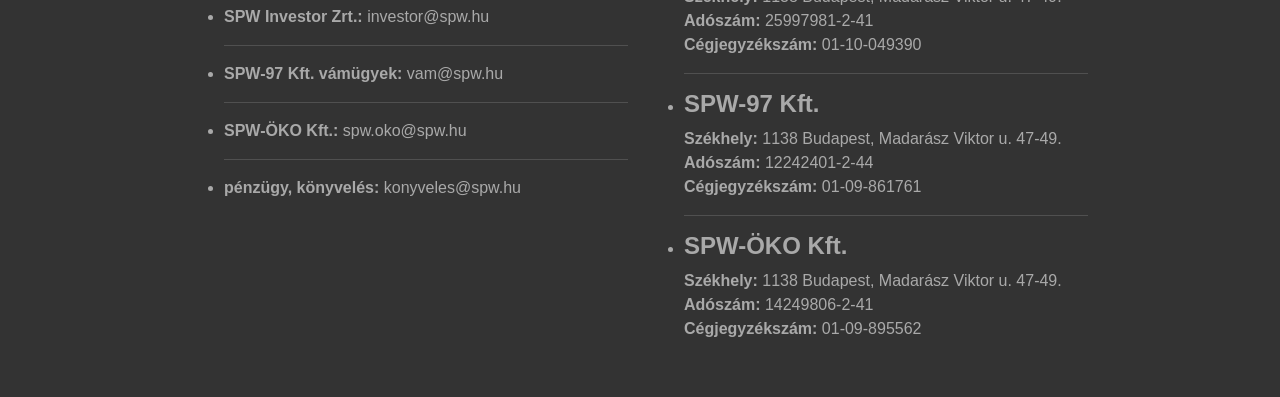
==== commit e8c6d3c4: "w3 validation v3.0" ====
--- a/index.html
+++ b/index.html
@@ -128,14 +128,20 @@
 
                 <h4>Kapcsolat</h4>
                 <ul>
-                    <li><strong>Info:</strong> info@spw.hu</li>
-                    <hr>
-                    <li><strong>SPW Investor Zrt.:</strong> investor@spw.hu</li>
-                    <hr>
-                    <li><strong>SPW-97 Kft. vámügyek:</strong> vam@spw.hu</li>
-                    <hr>
-                    <li><strong>SPW-ÖKO Kft.:</strong> spw.oko@spw.hu</li>
-                    <hr>
+                    <li><strong>Info:</strong> info@spw.hu
+                        <hr>
+                    </li>
+                    <li><strong>SPW Investor Zrt.:</strong> investor@spw.hu
+                        <hr>
+                    </li>
+                        
+                    <li><strong>SPW-97 Kft. vámügyek:</strong> vam@spw.hu
+                        <hr>
+                    </li>
+                    
+                    <li><strong>SPW-ÖKO Kft.:</strong> spw.oko@spw.hu
+                        <hr>
+                    </li>
                     <li><strong>pénzügy, könyvelés:</strong> konyveles@spw.hu</li>
                 </ul>
                 <br>
@@ -152,14 +158,14 @@
                         <hr>
                     </li>
                     <li>
-                        <h6><strong>SPW-97 Kft.</strong></h6>
+                        <h4><strong>SPW-97 Kft.</strong></h4>
                         <strong>Székhely:</strong> 1138 Budapest, Madarász Viktor u. 47-49.<br>
                         <strong>Adószám:</strong> 12242401-2-44<br>
                         <strong>Cégjegyzékszám:</strong> 01-09-861761
                         <hr>
                     </li>
                     <li>
-                        <h6><strong>SPW-ÖKO Kft.</strong></h6>
+                        <h4><strong>SPW-ÖKO Kft.</strong></h4>
                         <strong>Székhely:</strong> 1138 Budapest, Madarász Viktor u. 47-49.<br>
                         <strong>Adószám:</strong> 14249806-2-41<br>
                         <strong>Cégjegyzékszám:</strong> 01-09-895562
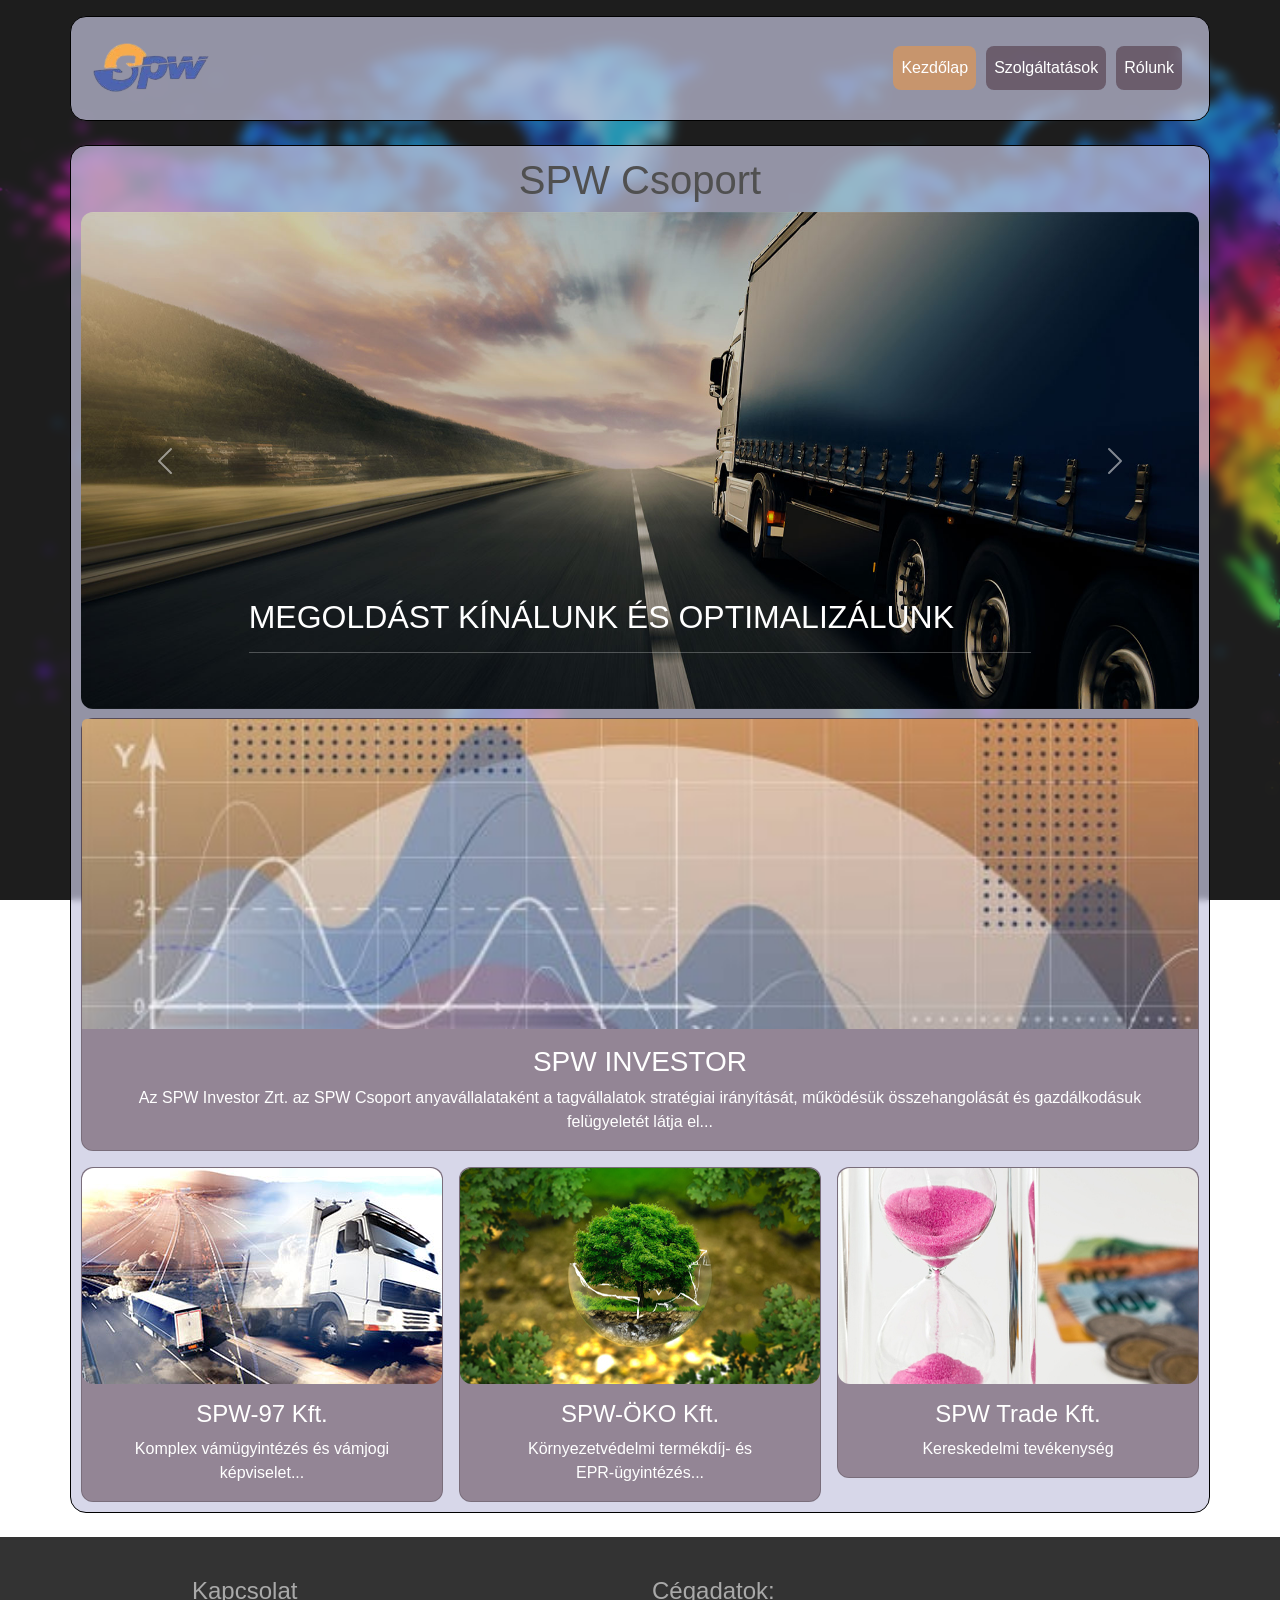
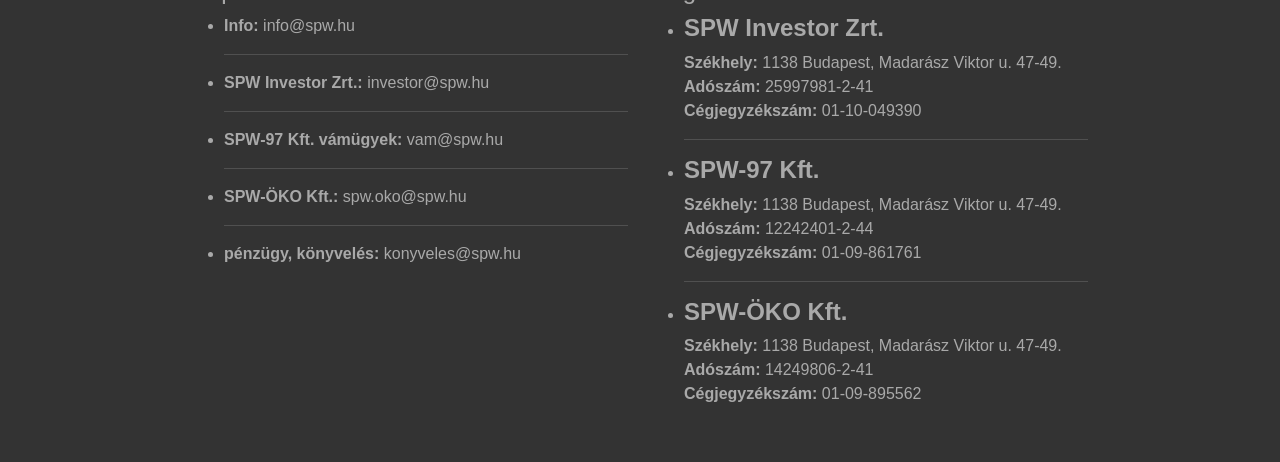
==== commit 75f86c23: "W3 Validation V6" ====
--- a/index.html
+++ b/index.html
@@ -33,6 +33,7 @@
         </nav>
     </div>
     <div class="container my-4" style="margin-top: 160px;">
+        <h1>SPW Csoport</h1>
         <div class="carousel-center" style="margin-bottom: 9px;">
             <div id="carouselExampleAutoplaying" class="carousel slide" data-bs-ride="carousel">
                 <div class="carousel-inner">
@@ -83,7 +84,7 @@
         <div class="card mb-3" style="border-radius: 12px;">
             <img src="Pics/graph.jpg" class="card-img-top" alt="...">
             <div class="card-body">
-                <h5 class="card-title">SPW INVESTOR</h5>
+                <h3 class="card-title">SPW INVESTOR</h3>
                 <p class="card-text"><a href="about.html#investor">
                     Az SPW Investor Zrt. az SPW Csoport anyavállalataként a tagvállalatok
                     stratégiai irányítását,
